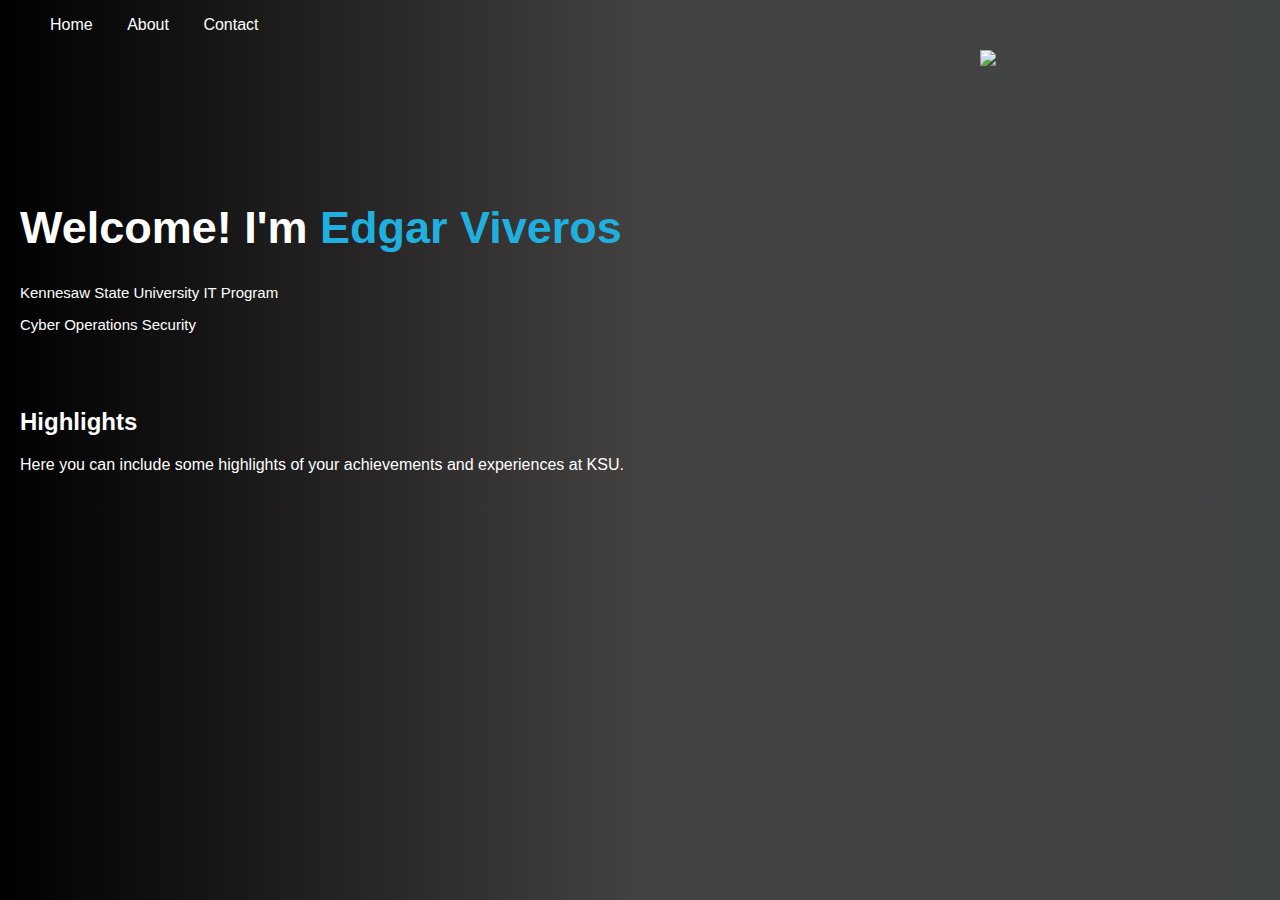
==== index.html @ 0e8c3cea "Update and rename main.html to index.html" ====
<!DOCTYPE html>
<html lang="en">
<head>
    <meta charset="UTF-8">
    <meta name="viewport" content="width=device-width, initial-scale=1.0">
    <title>Portfolio</title>
    <link rel="stylesheet" href="format.css"> <!--connects the css file to the html file--> 
</head>
<body>
    <nav> 
        <!-- <img src="images/logo.png" class="logo"> -->
        <ul> 
            <li><a href="index.html">Home</a></li> 
            <li><a href="about.html">About</a></li> 
            <li><a href="contact.html">Contact</a></li> 
        </ul> 
    </nav> 
    <img src="images/homePic1.JPG" class="homePic">
    <div class="header-text">
        <h1>Welcome! I'm <span>Edgar Viveros</span></h1> 
        <p>Kennesaw State University IT Program</p>
        <p>Cyber Operations Security</p>
        <p></p> 
    </div> 
    <section> 
        <h2>Highlights</h2> 
        <p>Here you can include some highlights of your achievements and experiences at KSU.</p> 
    </section> 
</body>
</html>
---- format.css ----
body { /*Defines the background color, font type, and font color*/ 
    background: linear-gradient(to left, #414444, #444141, black );
    font-family: 'Poppins', sans-serif; 
    color: white;
    margin: 0; 
    padding: 0; 
} 
.logo{
    width: 150px;
    height: auto;
}
 

nav ul li { /*makes navigation bar align horizontally*/ 
    display: inline; 
    margin-right: 10px; 
} 
 
nav ul li a { /*makes navigation bar text white and removes underline */ 
    color: white; 
    text-decoration: none; 
    padding: 10px; 
} 
 
nav ul li a:hover {  /*when mouse hovers over a navigation bar element, a blue box appears behind*/ 
    background-color: #20b0df;
} 
.homePic{
    float: right;
    margin-left: 20px;
    width: 300px;
    height: auto;
}
.header-text{ /**/ 
    padding: 20px;
    font-size: 15px;
    margin-top: 10%;
}
.header-text h1{
    font-size: 45px;
    margin-top: 20px;
}
.header-text h1 span{
    color: #20b0df;
}
header, section { 
    padding: 20px; 
} 
 
.about_Photo { 
    float: left; 
    margin-right: 20px; 
    width: 300px; 
    height: auto; 
} 
 
.bio { 
    overflow: hidden; 
} 
 
form { 
    display: flex; 
    flex-direction: column; 
} 
 
form label { 
    margin-top: 10px; 
} 
 
form input, form textarea { 
    margin-top: 5px; 
    padding: 10px; 
    width: 100%; 
    max-width: 500px; 
} 
 
form button { 
    margin-top: 10px; 
    padding: 10px; 
    background-color: #333; 
    color: white; 
    border: none; 
    cursor: pointer; 
} 
 
form button:hover { 
    background-color: #575757; 
}
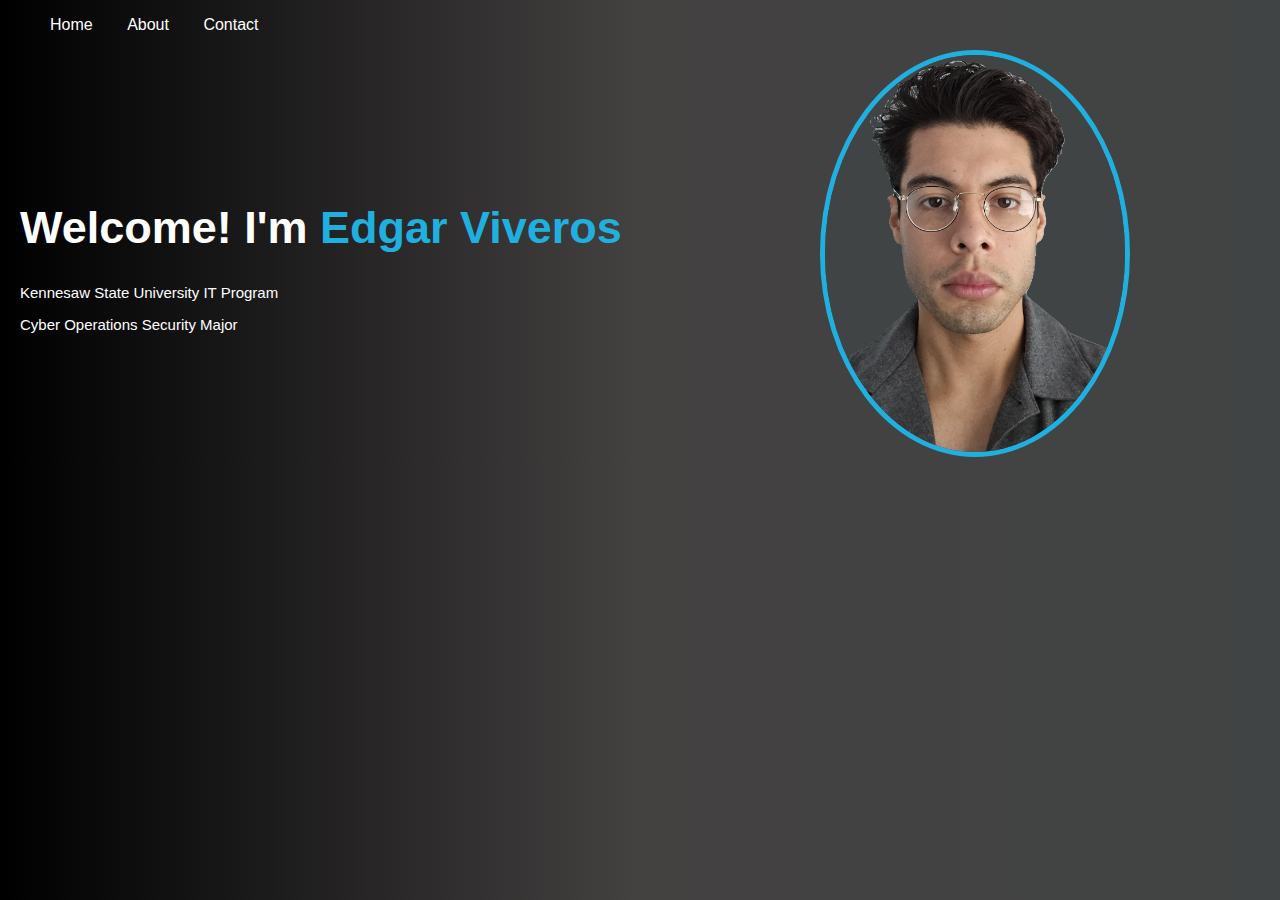
==== commit 1d5e08a1: "update" ====
--- a/index.html
+++ b/index.html
@@ -8,7 +8,7 @@
 </head>
 <body>
     <nav> 
-        <!-- <img src="images/logo.png" class="logo"> -->
+
         <ul> 
             <li><a href="index.html">Home</a></li> 
             <li><a href="about.html">About</a></li> 
@@ -19,12 +19,9 @@
     <div class="header-text">
         <h1>Welcome! I'm <span>Edgar Viveros</span></h1> 
         <p>Kennesaw State University IT Program</p>
-        <p>Cyber Operations Security</p>
+        <p>Cyber Operations Security Major</p>
         <p></p> 
     </div> 
-    <section> 
-        <h2>Highlights</h2> 
-        <p>Here you can include some highlights of your achievements and experiences at KSU.</p> 
-    </section> 
+
 </body>
-</html>
+</html>--- a/format.css
+++ b/format.css
@@ -5,11 +5,7 @@
     margin: 0; 
     padding: 0; 
 } 
-.logo{
-    width: 150px;
-    height: auto;
-}
- 
+
 
 nav ul li { /*makes navigation bar align horizontally*/ 
     display: inline; 
@@ -25,9 +21,11 @@
 nav ul li a:hover {  /*when mouse hovers over a navigation bar element, a blue box appears behind*/ 
     background-color: #20b0df;
 } 
-.homePic{
+.homePic{/*Profile picture's border is made circular, moved further to the left and its size it adjusted*/ 
+    border-radius: 50%;
+    border: 5px solid #20b0df;
     float: right;
-    margin-left: 20px;
+    margin-right: 150px;
     width: 300px;
     height: auto;
 }
